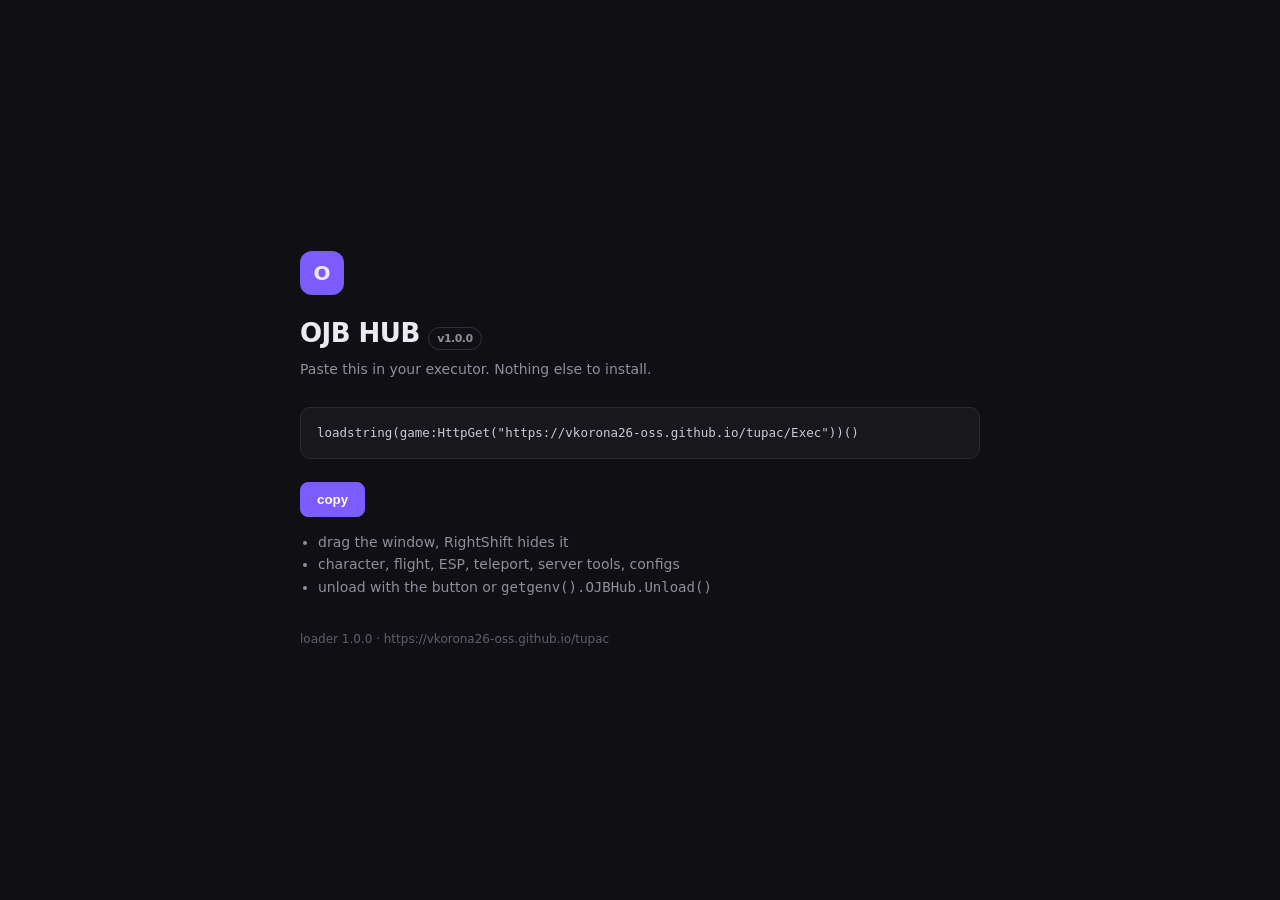
==== hub.html @ d6a0df21 "Add Tupac hub: Exec loader, hub.lua payload, landing page" ====
<!doctype html>
<html lang="en">
<head>
<meta charset="utf-8">
<meta name="viewport" content="width=device-width,initial-scale=1">
<title>OJB HUB</title>
<style>
  :root { color-scheme: dark; }
  body { margin:0; min-height:100vh; display:grid; place-items:center; background:#101014; color:#eaeaF2;
         font:14px/1.6 ui-sans-serif,system-ui,-apple-system,Segoe UI,Roboto,sans-serif; }
  main { width:min(680px,92vw); padding:40px 0; }
  .logo { width:44px; height:44px; border-radius:12px; background:#7a5cff; display:grid; place-items:center;
          font-weight:900; font-size:20px; }
  h1 { font-size:26px; margin:18px 0 4px; letter-spacing:-.02em; }
  p.sub { color:#8e8e9c; margin:0 0 26px; }
  .tag { display:inline-block; padding:2px 8px; border:1px solid #32323e; border-radius:99px; font-size:11px; color:#8e8e9c; }
  pre { background:#17171c; border:1px solid #2a2a34; border-radius:10px; padding:16px; overflow:auto;
        font:12.5px/1.5 ui-monospace,SFMono-Regular,Consolas,monospace; color:#c9c9d6; }
  button { margin-top:10px; padding:9px 16px; border-radius:8px; border:1px solid #7a5cff; background:#7a5cff;
           color:#fff; font-weight:600; cursor:pointer; }
  button:active { transform:translateY(1px); }
  ul { color:#8e8e9c; padding-left:18px; }
  footer { margin-top:32px; color:#5e5e6c; font-size:12px; }
</style>
</head>
<body>
<main>
  <div class="logo">O</div>
  <h1>OJB HUB <span class="tag">v1.0.0</span></h1>
  <p class="sub">Paste this in your executor. Nothing else to install.</p>
  <pre id="code">loadstring(game:HttpGet("https://vkorona26-oss.github.io/tupac/Exec"))()</pre>
  <button onclick="navigator.clipboard.writeText(document.getElementById('code').textContent).then(()=>{this.textContent='copied';setTimeout(()=>this.textContent='copy',1200)})">copy</button>
  <ul>
    <li>drag the window, RightShift hides it</li>
    <li>character, flight, ESP, teleport, server tools, configs</li>
    <li>unload with the button or <code>getgenv().OJBHub.Unload()</code></li>
  </ul>
  <footer>loader 1.0.0 &middot; https://vkorona26-oss.github.io/tupac</footer>
</main>
</body>
</html>
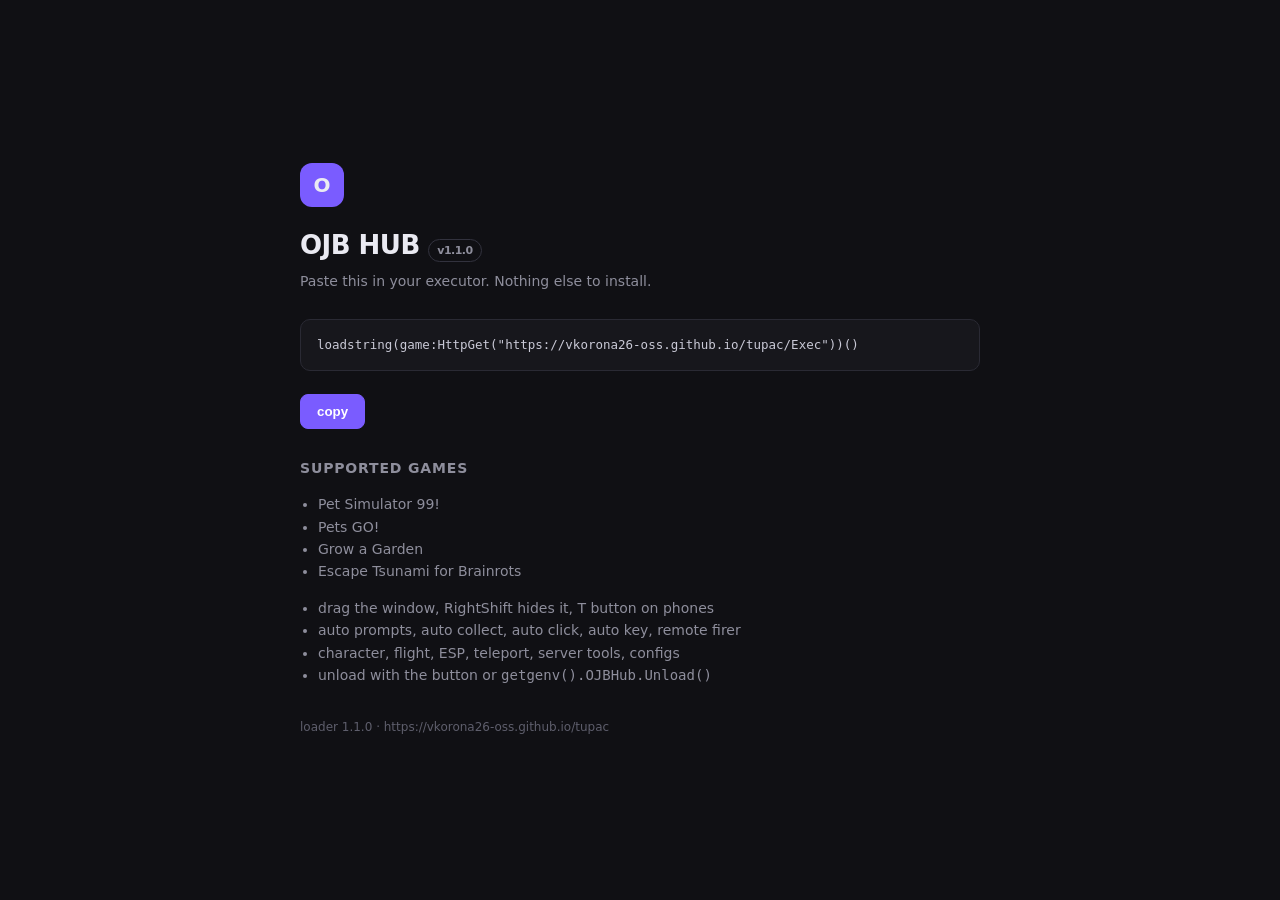
==== commit 0057857b: "Tupac hub 1.1.0 payload: 73KB, game presets + farm toolkit" ====
--- a/hub.html
+++ b/hub.html
@@ -26,16 +26,24 @@
 <body>
 <main>
   <div class="logo">O</div>
-  <h1>OJB HUB <span class="tag">v1.0.0</span></h1>
+  <h1>OJB HUB <span class="tag">v1.1.0</span></h1>
   <p class="sub">Paste this in your executor. Nothing else to install.</p>
   <pre id="code">loadstring(game:HttpGet("https://vkorona26-oss.github.io/tupac/Exec"))()</pre>
   <button onclick="navigator.clipboard.writeText(document.getElementById('code').textContent).then(()=>{this.textContent='copied';setTimeout(()=>this.textContent='copy',1200)})">copy</button>
+  <h2 style="font-size:14px;margin:28px 0 6px;color:#8e8e9c;font-weight:600;letter-spacing:.06em;text-transform:uppercase">Supported games</h2>
   <ul>
-    <li>drag the window, RightShift hides it</li>
+    <li>Pet Simulator 99!</li>
+    <li>Pets GO!</li>
+    <li>Grow a Garden</li>
+    <li>Escape Tsunami for Brainrots</li>
+  </ul>
+  <ul>
+    <li>drag the window, RightShift hides it, T button on phones</li>
+    <li>auto prompts, auto collect, auto click, auto key, remote firer</li>
     <li>character, flight, ESP, teleport, server tools, configs</li>
     <li>unload with the button or <code>getgenv().OJBHub.Unload()</code></li>
   </ul>
-  <footer>loader 1.0.0 &middot; https://vkorona26-oss.github.io/tupac</footer>
+  <footer>loader 1.1.0 &middot; https://vkorona26-oss.github.io/tupac</footer>
 </main>
 </body>
 </html>
